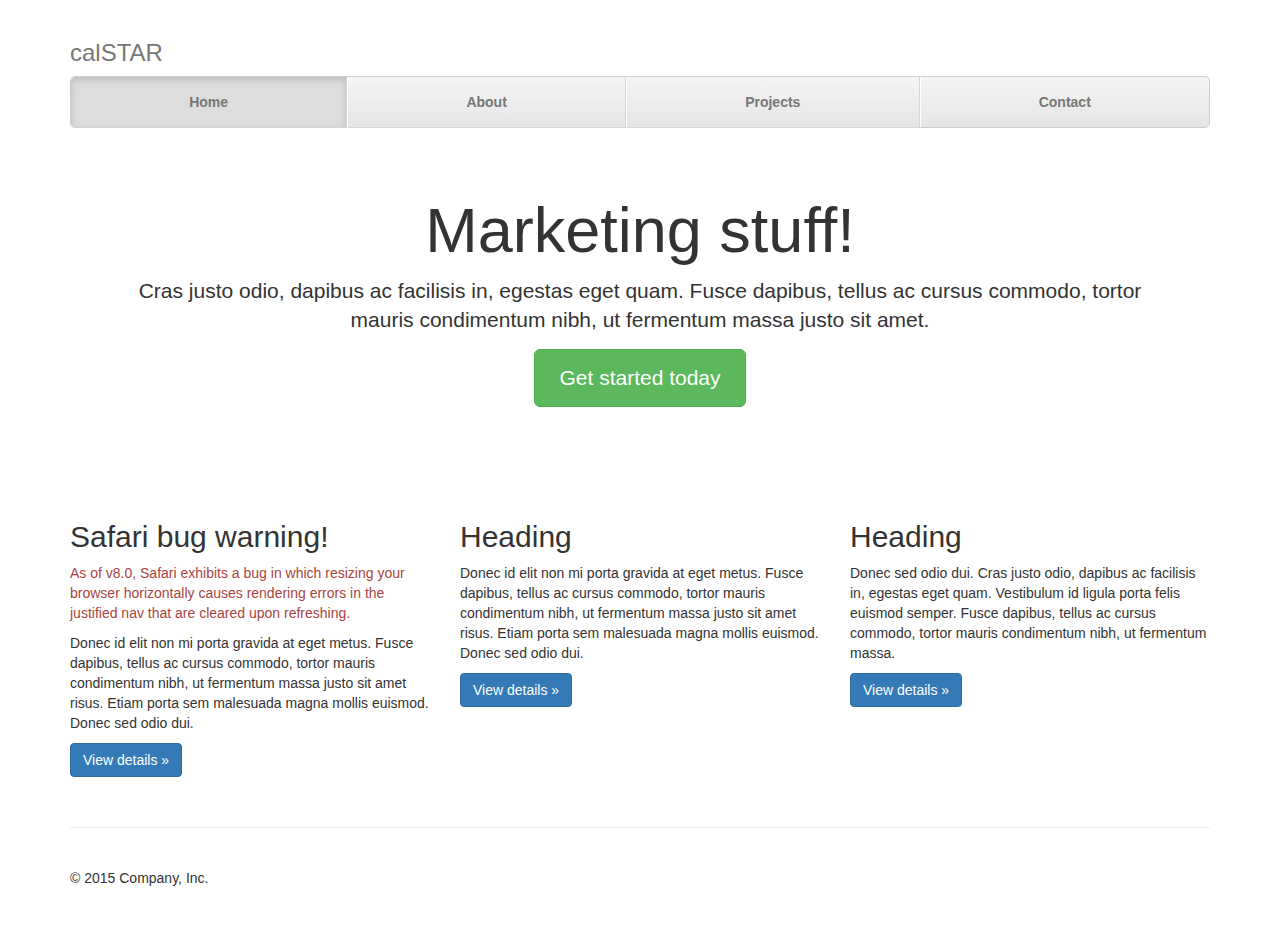
==== index.html @ 6fd170fc "implemented bootstrap" ====
<!DOCTYPE html>
<html lang="en">
  <head>
    <meta charset="utf-8">
    <meta http-equiv="X-UA-Compatible" content="IE=edge">
    <meta name="viewport" content="width=device-width, initial-scale=1">
    <!-- The above 3 meta tags *must* come first in the head; any other head content must come *after* these tags -->
    <meta name="description" content="">
    <meta name="author" content="">
    <link rel="icon" href="../../favicon.ico">

    <title>calSTAR</title>

    <!-- Bootstrap core CSS -->
    <link href="css/bootstrap.min.css" rel="stylesheet">

    <!-- IE10 viewport hack for Surface/desktop Windows 8 bug -->
    <link href="css/ie10-viewport-bug-workaround.css" rel="stylesheet">

    <!-- Custom styles for this template -->
    <link href="justified-nav.css" rel="stylesheet">

    <!-- Just for debugging purposes. Don't actually copy these 2 lines! -->
    <!--[if lt IE 9]><script src="../../assets/js/ie8-responsive-file-warning.js"></script><![endif]-->
    <script src="../../assets/js/ie-emulation-modes-warning.js"></script>

    <!-- HTML5 shim and Respond.js for IE8 support of HTML5 elements and media queries -->
    <!--[if lt IE 9]>
      <script src="https://oss.maxcdn.com/html5shiv/3.7.2/html5shiv.min.js"></script>
      <script src="https://oss.maxcdn.com/respond/1.4.2/respond.min.js"></script>
    <![endif]-->
  </head>

  <body>

    <div class="container">

      <!-- The justified navigation menu is meant for single line per list item.
           Multiple lines will require custom code not provided by Bootstrap. -->
      <div class="masthead">
        <h3 class="text-muted">calSTAR</h3>
        <nav>
          <ul class="nav nav-justified">
            <li class="active"><a href="#">Home</a></li>
            <li><a href="about.html">About</a></li>
            <li><a href="#">Projects</a></li>
            <li><a href="#">Contact</a></li>
          </ul>
        </nav>
      </div>

      <!-- Jumbotron -->
      <div class="jumbotron">
        <h1>Marketing stuff!</h1>
        <p class="lead">Cras justo odio, dapibus ac facilisis in, egestas eget quam. Fusce dapibus, tellus ac cursus commodo, tortor mauris condimentum nibh, ut fermentum massa justo sit amet.</p>
        <p><a class="btn btn-lg btn-success" href="#" role="button">Get started today</a></p>
      </div>

      <!-- Example row of columns -->
      <div class="row">
        <div class="col-lg-4">
          <h2>Safari bug warning!</h2>
          <p class="text-danger">As of v8.0, Safari exhibits a bug in which resizing your browser horizontally causes rendering errors in the justified nav that are cleared upon refreshing.</p>
          <p>Donec id elit non mi porta gravida at eget metus. Fusce dapibus, tellus ac cursus commodo, tortor mauris condimentum nibh, ut fermentum massa justo sit amet risus. Etiam porta sem malesuada magna mollis euismod. Donec sed odio dui. </p>
          <p><a class="btn btn-primary" href="#" role="button">View details &raquo;</a></p>
        </div>
        <div class="col-lg-4">
          <h2>Heading</h2>
          <p>Donec id elit non mi porta gravida at eget metus. Fusce dapibus, tellus ac cursus commodo, tortor mauris condimentum nibh, ut fermentum massa justo sit amet risus. Etiam porta sem malesuada magna mollis euismod. Donec sed odio dui. </p>
          <p><a class="btn btn-primary" href="#" role="button">View details &raquo;</a></p>
       </div>
        <div class="col-lg-4">
          <h2>Heading</h2>
          <p>Donec sed odio dui. Cras justo odio, dapibus ac facilisis in, egestas eget quam. Vestibulum id ligula porta felis euismod semper. Fusce dapibus, tellus ac cursus commodo, tortor mauris condimentum nibh, ut fermentum massa.</p>
          <p><a class="btn btn-primary" href="#" role="button">View details &raquo;</a></p>
        </div>
      </div>

      <!-- Site footer -->
      <footer class="footer">
        <p>&copy; 2015 Company, Inc.</p>
      </footer>

    </div> <!-- /container -->


    <!-- IE10 viewport hack for Surface/desktop Windows 8 bug -->
    <script src="assets/js/ie10-viewport-bug-workaround.js"></script>
  </body>
</html>
---- css/ie10-viewport-bug-workaround.css ----
/*!
 * IE10 viewport hack for Surface/desktop Windows 8 bug
 * Copyright 2014-2015 Twitter, Inc.
 * Licensed under MIT (https://github.com/twbs/bootstrap/blob/master/LICENSE)
 */

/*
 * See the Getting Started docs for more information:
 * http://getbootstrap.com/getting-started/#support-ie10-width
 */
@-webkit-viewport { width: device-width; }
@-moz-viewport    { width: device-width; }
@-ms-viewport     { width: device-width; }
@-o-viewport      { width: device-width; }
@viewport         { width: device-width; }
---- justified-nav.css ----
body {
  padding-top: 20px;
}

.footer {
  padding-top: 40px;
  padding-bottom: 40px;
  margin-top: 40px;
  border-top: 1px solid #eee;
}

/* Main marketing message and sign up button */
.jumbotron {
  text-align: center;
  background-color: transparent;
}
.jumbotron .btn {
  padding: 14px 24px;
  font-size: 21px;
}

/* Customize the nav-justified links to be fill the entire space of the .navbar */

.nav-justified {
  background-color: #eee;
  border: 1px solid #ccc;
  border-radius: 5px;
}
.nav-justified > li > a {
  padding-top: 15px;
  padding-bottom: 15px;
  margin-bottom: 0;
  font-weight: bold;
  color: #777;
  text-align: center;
  background-color: #e5e5e5; /* Old browsers */
  background-image: -webkit-gradient(linear, left top, left bottom, from(#f5f5f5), to(#e5e5e5));
  background-image: -webkit-linear-gradient(top, #f5f5f5 0%, #e5e5e5 100%);
  background-image:      -o-linear-gradient(top, #f5f5f5 0%, #e5e5e5 100%);
  background-image:         linear-gradient(to bottom, #f5f5f5 0%,#e5e5e5 100%);
  filter: progid:DXImageTransform.Microsoft.gradient( startColorstr='#f5f5f5', endColorstr='#e5e5e5',GradientType=0 ); /* IE6-9 */
  background-repeat: repeat-x; /* Repeat the gradient */
  border-bottom: 1px solid #d5d5d5;
}
.nav-justified > .active > a,
.nav-justified > .active > a:hover,
.nav-justified > .active > a:focus {
  background-color: #ddd;
  background-image: none;
  -webkit-box-shadow: inset 0 3px 7px rgba(0,0,0,.15);
          box-shadow: inset 0 3px 7px rgba(0,0,0,.15);
}
.nav-justified > li:first-child > a {
  border-radius: 5px 5px 0 0;
}
.nav-justified > li:last-child > a {
  border-bottom: 0;
  border-radius: 0 0 5px 5px;
}

@media (min-width: 768px) {
  .nav-justified {
    max-height: 52px;
  }
  .nav-justified > li > a {
    border-right: 1px solid #d5d5d5;
    border-left: 1px solid #fff;
  }
  .nav-justified > li:first-child > a {
    border-left: 0;
    border-radius: 5px 0 0 5px;
  }
  .nav-justified > li:last-child > a {
    border-right: 0;
    border-radius: 0 5px 5px 0;
  }
}

/* Responsive: Portrait tablets and up */
@media screen and (min-width: 768px) {
  /* Remove the padding we set earlier */
  .masthead,
  .marketing,
  .footer {
    padding-right: 0;
    padding-left: 0;
  }
}
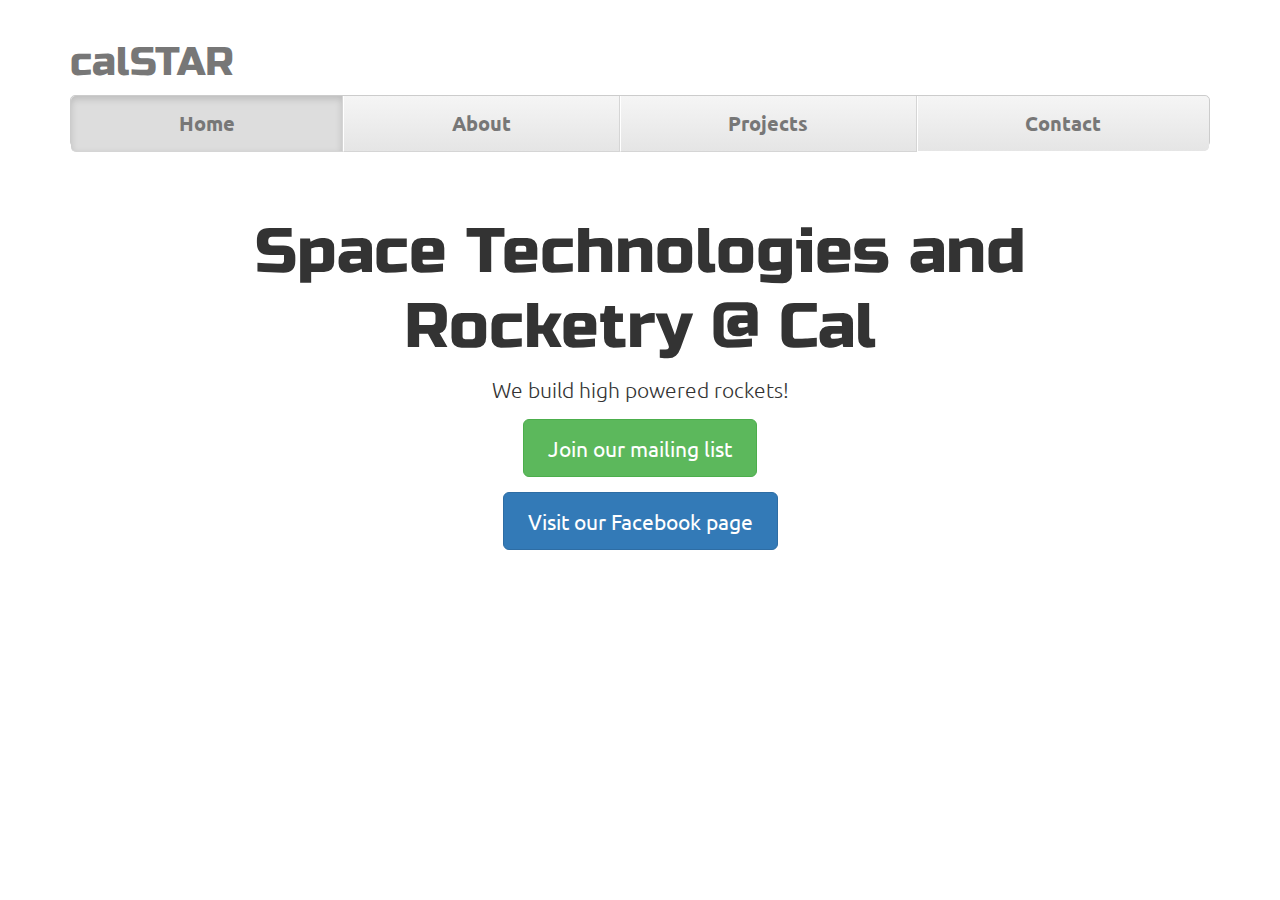
==== commit 3bfe9509: "MVP finished!" ====
--- a/index.html
+++ b/index.html
@@ -20,6 +20,9 @@
     <!-- Custom styles for this template -->
     <link href="justified-nav.css" rel="stylesheet">
 
+    <!-- Custom font -->
+    <link href='https://fonts.googleapis.com/css?family=Russo+One|Ubuntu' rel='stylesheet' type='text/css'>
+
     <!-- Just for debugging purposes. Don't actually copy these 2 lines! -->
     <!--[if lt IE 9]><script src="../../assets/js/ie8-responsive-file-warning.js"></script><![endif]-->
     <script src="../../assets/js/ie-emulation-modes-warning.js"></script>
@@ -38,12 +41,12 @@
       <!-- The justified navigation menu is meant for single line per list item.
            Multiple lines will require custom code not provided by Bootstrap. -->
       <div class="masthead">
-        <h3 class="text-muted">calSTAR</h3>
+        <h2 class="text-muted">calSTAR</h2>
         <nav>
           <ul class="nav nav-justified">
             <li class="active"><a href="#">Home</a></li>
             <li><a href="about.html">About</a></li>
-            <li><a href="#">Projects</a></li>
+            <li><a href="projects.html">Projects</a></li>
             <li><a href="#">Contact</a></li>
           </ul>
         </nav>
@@ -51,35 +54,18 @@
 
       <!-- Jumbotron -->
       <div class="jumbotron">
-        <h1>Marketing stuff!</h1>
-        <p class="lead">Cras justo odio, dapibus ac facilisis in, egestas eget quam. Fusce dapibus, tellus ac cursus commodo, tortor mauris condimentum nibh, ut fermentum massa justo sit amet.</p>
-        <p><a class="btn btn-lg btn-success" href="#" role="button">Get started today</a></p>
-      </div>
-
-      <!-- Example row of columns -->
-      <div class="row">
-        <div class="col-lg-4">
-          <h2>Safari bug warning!</h2>
-          <p class="text-danger">As of v8.0, Safari exhibits a bug in which resizing your browser horizontally causes rendering errors in the justified nav that are cleared upon refreshing.</p>
-          <p>Donec id elit non mi porta gravida at eget metus. Fusce dapibus, tellus ac cursus commodo, tortor mauris condimentum nibh, ut fermentum massa justo sit amet risus. Etiam porta sem malesuada magna mollis euismod. Donec sed odio dui. </p>
-          <p><a class="btn btn-primary" href="#" role="button">View details &raquo;</a></p>
-        </div>
-        <div class="col-lg-4">
-          <h2>Heading</h2>
-          <p>Donec id elit non mi porta gravida at eget metus. Fusce dapibus, tellus ac cursus commodo, tortor mauris condimentum nibh, ut fermentum massa justo sit amet risus. Etiam porta sem malesuada magna mollis euismod. Donec sed odio dui. </p>
-          <p><a class="btn btn-primary" href="#" role="button">View details &raquo;</a></p>
-       </div>
-        <div class="col-lg-4">
-          <h2>Heading</h2>
-          <p>Donec sed odio dui. Cras justo odio, dapibus ac facilisis in, egestas eget quam. Vestibulum id ligula porta felis euismod semper. Fusce dapibus, tellus ac cursus commodo, tortor mauris condimentum nibh, ut fermentum massa.</p>
-          <p><a class="btn btn-primary" href="#" role="button">View details &raquo;</a></p>
-        </div>
+        <h1>Space Technologies and Rocketry @ Cal</h1>
+        <p class="lead">We build high powered rockets!</p>
+        <p><a class="btn btn-lg btn-success" href="https://calmail.berkeley.edu/manage/list/listinfo/calstar1@lists.berkeley.edu" role="button">Join our mailing list</a>
+        </p><p>
+        <a class="btn btn-lg btn-primary" href="https://www.facebook.com/Cal-STAR-494068870764303/" role="button">Visit our Facebook page</a>
+        </p>
       </div>
 
       <!-- Site footer -->
-      <footer class="footer">
+      <!--<footer class="footer">
         <p>&copy; 2015 Company, Inc.</p>
-      </footer>
+      </footer>-->
 
     </div> <!-- /container -->
 
--- a/justified-nav.css
+++ b/justified-nav.css
@@ -1,5 +1,48 @@
+.headshots {
+  height:200px;
+  width:200px;
+}
+
 body {
   padding-top: 20px;
+  background: url(img/background3_1.png) repeat 0 0;
+  /*background3_6 is same but smaller*/
+}
+
+h1 {
+  font-family: 'Russo One', Helvetica, Arial, sans-serif;
+  font-size: 70px;
+  line-height: 75px;
+}
+
+h2 {
+  font-family: 'Russo One', Helvetica, Arial, sans-serif;
+  font-size: 40px;
+  line-height: 45px;
+}
+
+h3 {
+  font-family: 'Russo One', Helvetica, Arial, sans-serif;
+  font-size: 30px;
+  line-height: 35px;
+}
+
+h4 {
+  font-family: 'Russo One', Helvetica, Arial, sans-serif;
+  font-size: 40px;
+  line-height: 45px;
+}
+
+p {
+  font-family: 'Ubuntu', Georgia, Times, serif;
+  font-size: 18px;
+  line-height: 25px;
+}
+
+li a {
+  font-family: 'Ubuntu', Georgia, Times, serif;
+  font-size: 20px;
+  line-height: 25px;
 }
 
 .footer {
